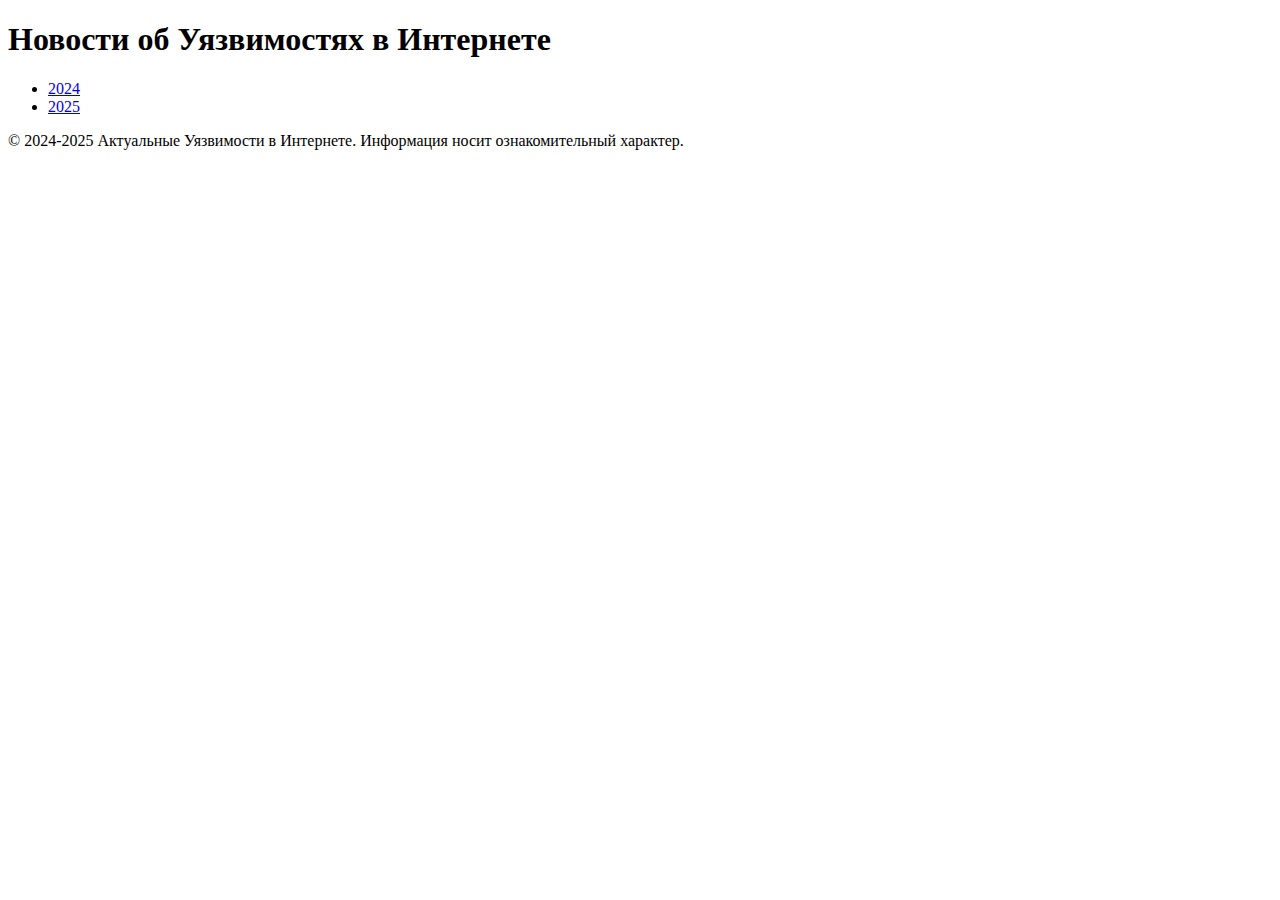
==== index.html @ 10cf4909 "Update and rename html.html to index.html" ====
<!DOCTYPE html>
<html lang="ru">
<head>
    <meta charset="UTF-8">
    <meta name="viewport" content="width=device-width, initial-scale=1.0">
    <title>Новости об Уязвимостях в Интернете</title>
    <link rel="stylesheet" href="style.css">
</head>
<body>

    <header>
        <h1>Новости об Уязвимостях в Интернете</h1>
    </header>

    <nav>
        <ul>
            <li><a href="#" data-year="2024">2024</a></li>
            <li><a href="#" data-year="2025">2025</a></li>
        </ul>
    </nav>

    <main>
        <section id="news-container">
            <!-- Здесь будут отображаться новости -->
        </section>
    </main>

    <footer>
        <p>&copy; 2024-2025 Актуальные Уязвимости в Интернете.  Информация носит ознакомительный характер.</p>
    </footer>

    <script src="script.js"></script>
</body>
</html>
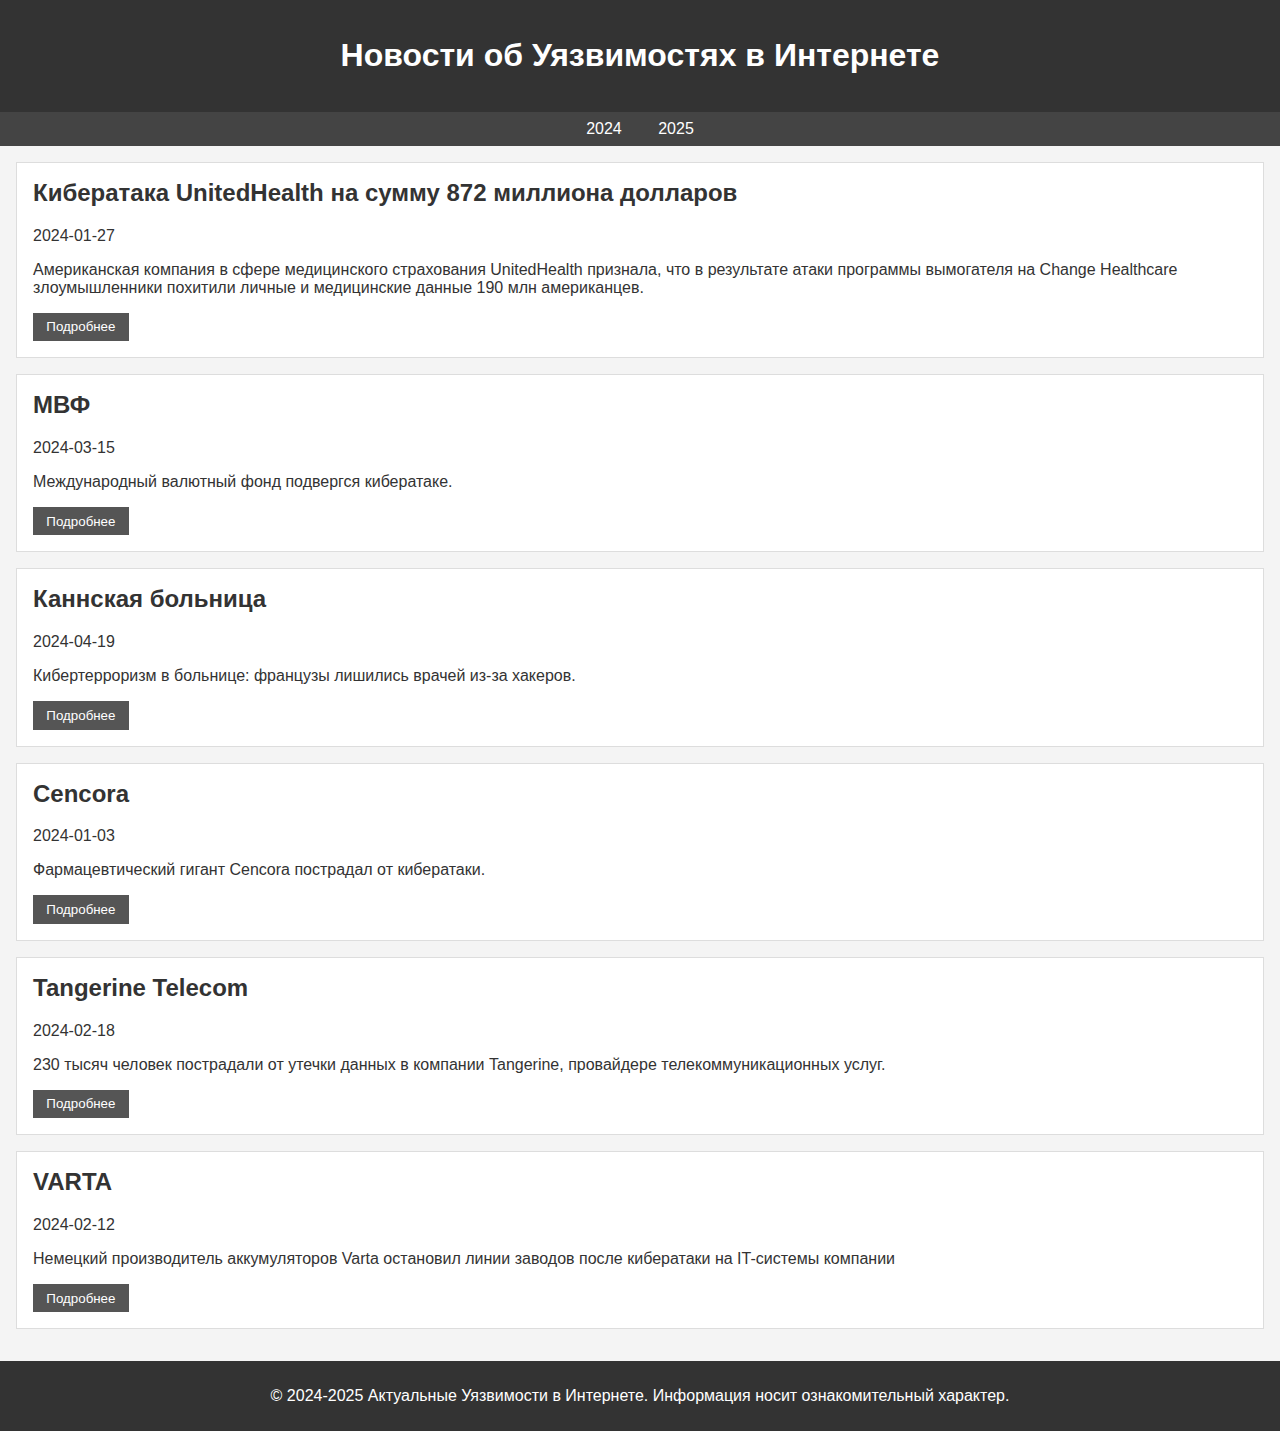
==== commit 0c44937e: "Update index.html" ====
--- a/index.html
+++ b/index.html
@@ -5,6 +5,7 @@
     <meta name="viewport" content="width=device-width, initial-scale=1.0">
     <title>Новости об Уязвимостях в Интернете</title>
     <link rel="stylesheet" href="style.css">
+    <link rel="icon" href="img/вирус2.png">
 </head>
 <body>
 
--- a/style.css
+++ b/style.css
@@ -0,0 +1,75 @@
+body {
+    font-family: Arial, sans-serif;
+    margin: 0;
+    padding: 0;
+    background-color: #f4f4f4;
+    color: #333;
+}
+
+header {
+    background-color: #333;
+    color: #fff;
+    padding: 1em 0;
+    text-align: center;
+}
+
+nav {
+    background-color: #444;
+    color: #fff;
+    padding: 0.5em 0;
+}
+
+nav ul {
+    list-style: none;
+    padding: 0;
+    margin: 0;
+    text-align: center;
+}
+
+nav li {
+    display: inline;
+    margin: 0 1em;
+}
+
+nav a {
+    color: #fff;
+    text-decoration: none;
+}
+
+main {
+    padding: 1em;
+}
+
+.news-item {
+    background-color: #fff;
+    border: 1px solid #ddd;
+    margin-bottom: 1em;
+    padding: 1em;
+}
+
+.news-item h2 {
+    margin-top: 0;
+}
+
+.news-item .details {
+    display: none; /* Скрываем детали по умолчанию */
+    margin-top: 1em;
+}
+
+.news-item button {
+    background-color: #555;
+    color: #fff;
+    border: none;
+    padding: 0.5em 1em;
+    cursor: pointer;
+}
+
+footer {
+    text-align: center;
+    padding: 10px 0;
+    background: #333;
+    color: #fff;
+    position: relative;
+    bottom: 0;
+    width: 100%;
+}
